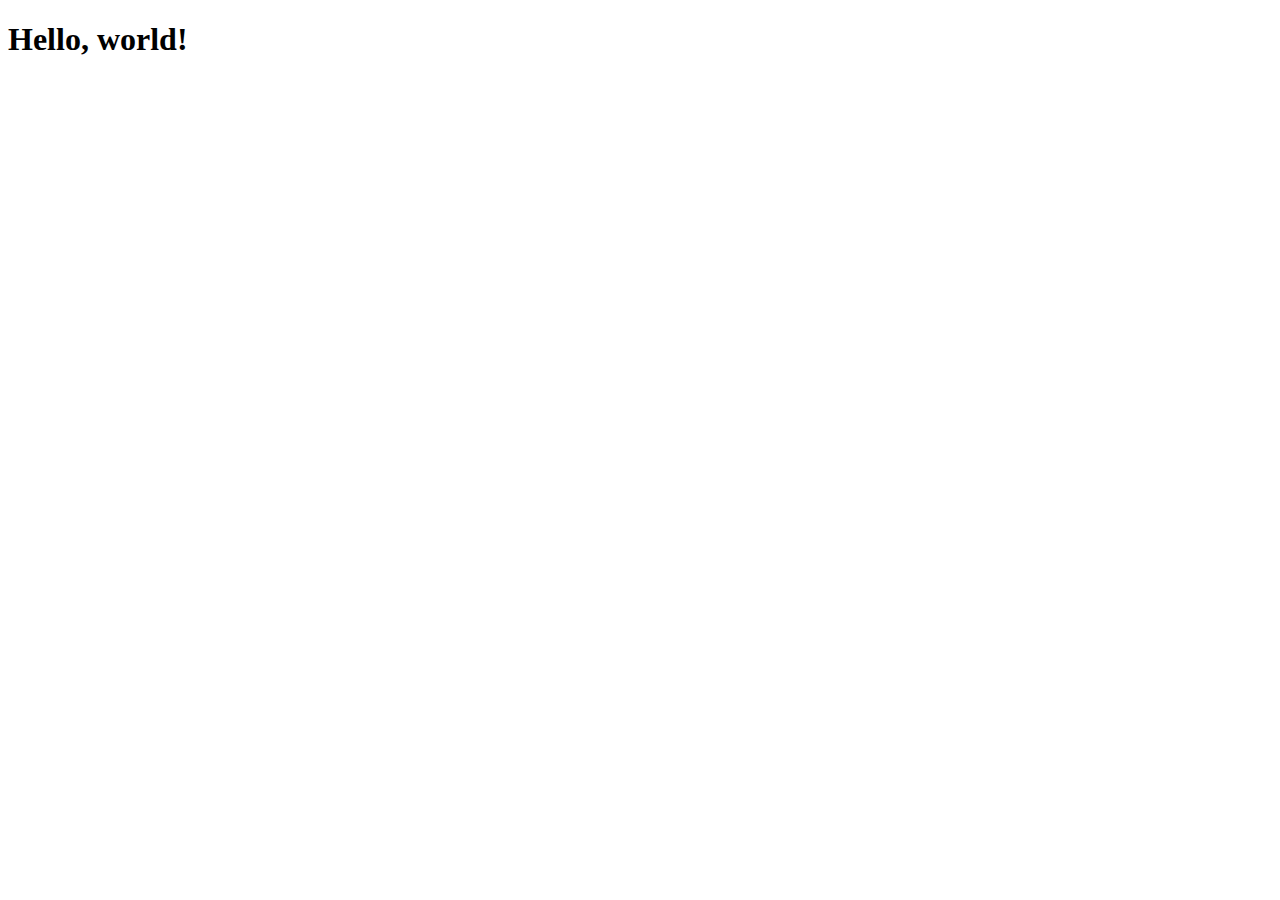
==== index.html @ 5ce67488 "init commit" ====
<!doctype html>
<html lang="lv">
<head>
    <meta charset="UTF-8">
    <meta name="viewport" content="width=device-width, user-scalable=no, initial-scale=1.0, maximum-scale=1.0, minimum-scale=1.0">
    <meta http-equiv="X-UA-Compatible" content="ie=edge">
    <title>Main</title>
</head>
<body>
    <div>
        <h1>Hello, world!</h1>
    </div>
</body>
</html>
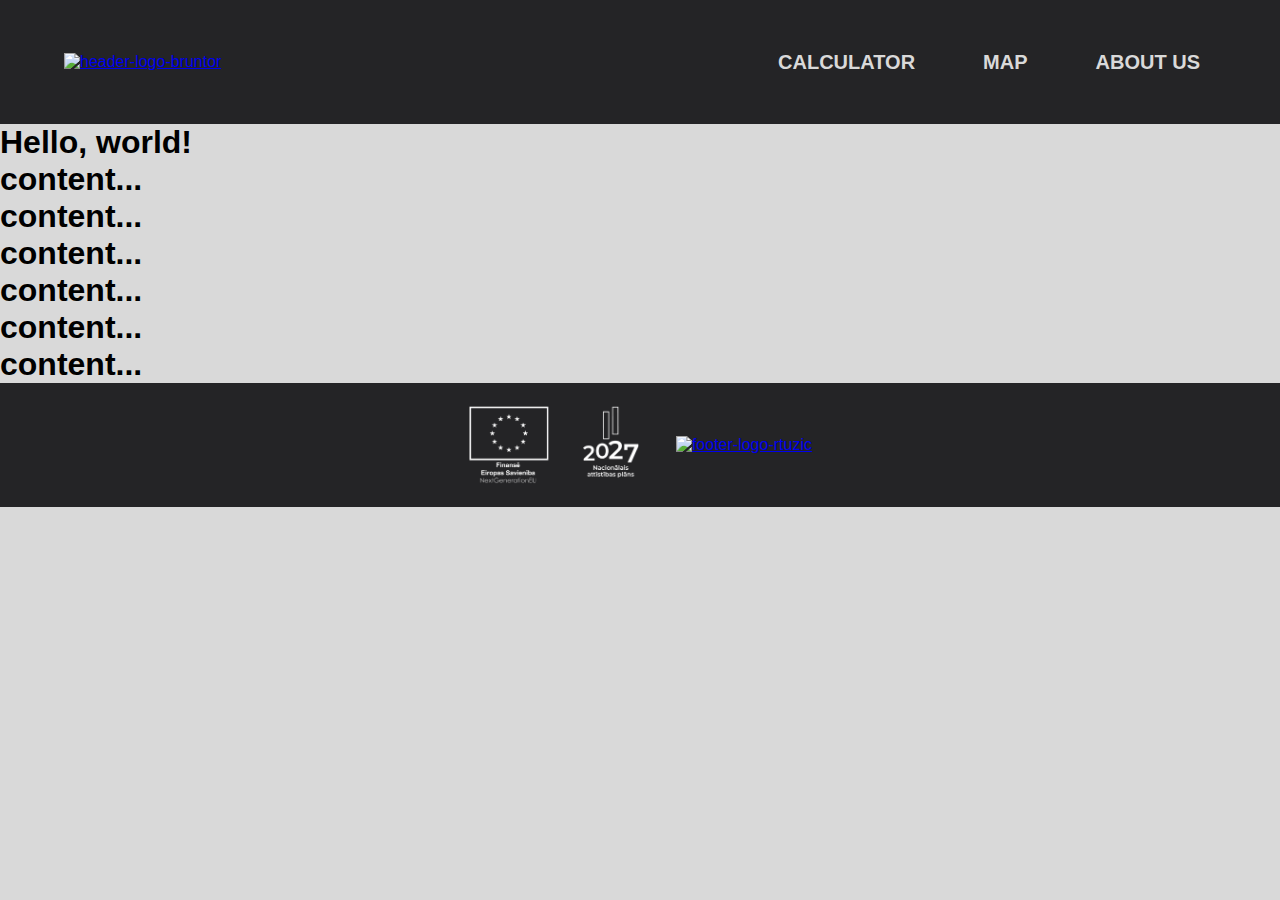
==== commit 88277485: "created index page and overall architecture" ====
--- a/index.html
+++ b/index.html
@@ -1,14 +1,52 @@
 <!doctype html>
 <html lang="lv">
-<head>
-    <meta charset="UTF-8">
-    <meta name="viewport" content="width=device-width, user-scalable=no, initial-scale=1.0, maximum-scale=1.0, minimum-scale=1.0">
-    <meta http-equiv="X-UA-Compatible" content="ie=edge">
-    <title>Main</title>
-</head>
-<body>
-    <div>
-        <h1>Hello, world!</h1>
-    </div>
-</body>
+    <head>
+        <meta charset="UTF-8">
+        <meta name="viewport" content="width=device-width, user-scalable=no, initial-scale=1.0, maximum-scale=1.0, minimum-scale=1.0">
+        <meta http-equiv="X-UA-Compatible" content="ie=edge">
+        <link rel="icon" href="images/bruntor-icon.ico" type="image/x-icon">
+        <link rel="stylesheet" href="https://cdnjs.cloudflare.com/ajax/libs/normalize/8.0.1/normalize.min.css" integrity="sha512-NhSC1YmyruXifcj/KFRWoC561YpHpc5Jtzgvbuzx5VozKpWvQ+4nXhPdFgmx8xqexRcpAglTj9sIBWINXa8x5w==" crossorigin="anonymous" referrerpolicy="no-referrer">
+        <link rel="stylesheet" href="css/leaflet.css" type="text/css">
+        <link rel="stylesheet" href="css/leaflet.fullscreen.css" type="text/css">
+        <link rel="stylesheet" href="css/stylesheet.css" type="text/css">
+        <title>Index | Bruntor Team of RTU HPC Programme</title>
+    </head>
+    <body onload="onLoadIndex()">
+        <header>
+            <a href="index.html">
+                <img src="https://bruntor.com/wp-content/uploads/2022/02/Bruntor.png" alt="header-logo-bruntor" id="header-logo-bruntor">
+            </a>
+            <div id="menu">
+                <div class="menu-item">
+                    <a href="calculator.html" class="menu-item-link">CALCULATOR</a>
+                </div>
+                <div class="menu-item">
+                    <a href="map.html" class="menu-item-link">MAP</a>
+                </div>
+                <div class="menu-item">
+                    <a href="about-us.html" class="menu-item-link">ABOUT&nbsp;US</a>
+                </div>
+            </div>
+        </header>
+        <div>
+            <h1>Hello, world!</h1>
+            <h1>content...</h1>
+            <h1>content...</h1>
+            <h1>content...</h1>
+            <h1>content...</h1>
+            <h1>content...</h1>
+            <h1>content...</h1>
+        </div>
+        <footer>
+            <a href="https://www.mk.gov.lv/lv/latvijas-nacionalais-attistibas-plans">
+                <img src="images/FINANSE_ES_NEXT_NAP.png" alt="footer-logo-eu-nap" id="footer-logo-eu-nap">
+            </a>
+            <a href="https://rtuzic.lv">
+                <img src="https://rtuzic.lv/images/RTU_ZIC_LV_logo.png" alt="footer-logo-rtuzic" id="footer-logo-rtuzic">
+            </a>
+        </footer>
+        <script src="js/leaflet.js"></script>
+        <script src="js/leaflet.fullscreen.min.js"></script>
+        <script src="js/script.js"></script>
+    </body>
 </html>--- a/css/leaflet.css
+++ b/css/leaflet.css
@@ -0,0 +1,657 @@
+/* required styles */
+
+.leaflet-pane,
+.leaflet-tile,
+.leaflet-marker-icon,
+.leaflet-marker-shadow,
+.leaflet-tile-container,
+.leaflet-pane > svg,
+.leaflet-pane > canvas,
+.leaflet-zoom-box,
+.leaflet-image-layer,
+.leaflet-layer {
+	position: absolute;
+	left: 0;
+	top: 0;
+	}
+.leaflet-container {
+	overflow: hidden;
+	}
+.leaflet-tile,
+.leaflet-marker-icon,
+.leaflet-marker-shadow {
+	-webkit-user-select: none;
+	   -moz-user-select: none;
+	        user-select: none;
+	  -webkit-user-drag: none;
+	}
+/* Prevents IE11 from highlighting tiles in blue */
+.leaflet-tile::selection {
+	background: transparent;
+}
+/* Safari renders non-retina tile on retina better with this, but Chrome is worse */
+.leaflet-safari .leaflet-tile {
+	image-rendering: -webkit-optimize-contrast;
+	}
+/* hack that prevents hw layers "stretching" when loading new tiles */
+.leaflet-safari .leaflet-tile-container {
+	width: 1600px;
+	height: 1600px;
+	-webkit-transform-origin: 0 0;
+	}
+.leaflet-marker-icon,
+.leaflet-marker-shadow {
+	display: block;
+	}
+/* .leaflet-container svg: reset svg max-width decleration shipped in Joomla! (joomla.org) 3.x */
+/* .leaflet-container img: map is broken in FF if you have max-width: 100% on tiles */
+.leaflet-container .leaflet-overlay-pane svg {
+	max-width: none !important;
+	max-height: none !important;
+	}
+.leaflet-container .leaflet-marker-pane img,
+.leaflet-container .leaflet-shadow-pane img,
+.leaflet-container .leaflet-tile-pane img,
+.leaflet-container img.leaflet-image-layer,
+.leaflet-container .leaflet-tile {
+	max-width: none !important;
+	max-height: none !important;
+	width: auto;
+	padding: 0;
+	}
+
+.leaflet-container.leaflet-touch-zoom {
+	-ms-touch-action: pan-x pan-y;
+	touch-action: pan-x pan-y;
+	}
+.leaflet-container.leaflet-touch-drag {
+	-ms-touch-action: pinch-zoom;
+	/* Fallback for FF which doesn't support pinch-zoom */
+	touch-action: none;
+	touch-action: pinch-zoom;
+}
+.leaflet-container.leaflet-touch-drag.leaflet-touch-zoom {
+	-ms-touch-action: none;
+	touch-action: none;
+}
+.leaflet-container {
+	-webkit-tap-highlight-color: transparent;
+}
+.leaflet-container a {
+	-webkit-tap-highlight-color: rgba(51, 181, 229, 0.4);
+}
+.leaflet-tile {
+	filter: inherit;
+	visibility: hidden;
+	}
+.leaflet-tile-loaded {
+	visibility: inherit;
+	}
+.leaflet-zoom-box {
+	width: 0;
+	height: 0;
+	-moz-box-sizing: border-box;
+	     box-sizing: border-box;
+	z-index: 800;
+	}
+/* workaround for https://bugzilla.mozilla.org/show_bug.cgi?id=888319 */
+.leaflet-overlay-pane svg {
+	-moz-user-select: none;
+	}
+
+.leaflet-pane         { z-index: 400; }
+
+.leaflet-tile-pane    { z-index: 200; }
+.leaflet-overlay-pane { z-index: 400; }
+.leaflet-shadow-pane  { z-index: 500; }
+.leaflet-marker-pane  { z-index: 600; }
+.leaflet-tooltip-pane   { z-index: 650; }
+.leaflet-popup-pane   { z-index: 700; }
+
+.leaflet-map-pane canvas { z-index: 100; }
+.leaflet-map-pane svg    { z-index: 200; }
+
+.leaflet-vml-shape {
+	width: 1px;
+	height: 1px;
+	}
+.lvml {
+	behavior: url(#default#VML);
+	display: inline-block;
+	position: absolute;
+	}
+
+
+/* control positioning */
+
+.leaflet-control {
+	position: relative;
+	z-index: 800;
+	pointer-events: visiblePainted; /* IE 9-10 doesn't have auto */
+	pointer-events: auto;
+	}
+.leaflet-top,
+.leaflet-bottom {
+	position: absolute;
+	z-index: 1000;
+	pointer-events: none;
+	}
+.leaflet-top {
+	top: 0;
+	}
+.leaflet-right {
+	right: 0;
+	}
+.leaflet-bottom {
+	bottom: 0;
+	}
+.leaflet-left {
+	left: 0;
+	}
+.leaflet-control {
+	float: left;
+	clear: both;
+	}
+.leaflet-right .leaflet-control {
+	float: right;
+	}
+.leaflet-top .leaflet-control {
+	margin-top: 10px;
+	}
+.leaflet-bottom .leaflet-control {
+	margin-bottom: 10px;
+	}
+.leaflet-left .leaflet-control {
+	margin-left: 10px;
+	}
+.leaflet-right .leaflet-control {
+	margin-right: 10px;
+	}
+
+
+/* zoom and fade animations */
+
+.leaflet-fade-anim .leaflet-popup {
+	opacity: 0;
+	-webkit-transition: opacity 0.2s linear;
+	   -moz-transition: opacity 0.2s linear;
+	        transition: opacity 0.2s linear;
+	}
+.leaflet-fade-anim .leaflet-map-pane .leaflet-popup {
+	opacity: 1;
+	}
+.leaflet-zoom-animated {
+	-webkit-transform-origin: 0 0;
+	    -ms-transform-origin: 0 0;
+	        transform-origin: 0 0;
+	}
+svg.leaflet-zoom-animated {
+	will-change: transform;
+}
+
+.leaflet-zoom-anim .leaflet-zoom-animated {
+	-webkit-transition: -webkit-transform 0.25s cubic-bezier(0,0,0.25,1);
+	   -moz-transition:    -moz-transform 0.25s cubic-bezier(0,0,0.25,1);
+	        transition:         transform 0.25s cubic-bezier(0,0,0.25,1);
+	}
+.leaflet-zoom-anim .leaflet-tile,
+.leaflet-pan-anim .leaflet-tile {
+	-webkit-transition: none;
+	   -moz-transition: none;
+	        transition: none;
+	}
+
+.leaflet-zoom-anim .leaflet-zoom-hide {
+	visibility: hidden;
+	}
+
+
+/* cursors */
+
+.leaflet-interactive {
+	cursor: pointer;
+	}
+.leaflet-grab {
+	cursor: -webkit-grab;
+	cursor:    -moz-grab;
+	cursor:         grab;
+	}
+.leaflet-crosshair,
+.leaflet-crosshair .leaflet-interactive {
+	cursor: crosshair;
+	}
+.leaflet-popup-pane,
+.leaflet-control {
+	cursor: auto;
+	}
+.leaflet-dragging .leaflet-grab,
+.leaflet-dragging .leaflet-grab .leaflet-interactive,
+.leaflet-dragging .leaflet-marker-draggable {
+	cursor: move;
+	cursor: -webkit-grabbing;
+	cursor:    -moz-grabbing;
+	cursor:         grabbing;
+	}
+
+/* marker & overlays interactivity */
+.leaflet-marker-icon,
+.leaflet-marker-shadow,
+.leaflet-image-layer,
+.leaflet-pane > svg path,
+.leaflet-tile-container {
+	pointer-events: none;
+	}
+
+.leaflet-marker-icon.leaflet-interactive,
+.leaflet-image-layer.leaflet-interactive,
+.leaflet-pane > svg path.leaflet-interactive,
+svg.leaflet-image-layer.leaflet-interactive path {
+	pointer-events: visiblePainted; /* IE 9-10 doesn't have auto */
+	pointer-events: auto;
+	}
+
+/* visual tweaks */
+
+.leaflet-container {
+	background: #ddd;
+	outline-offset: 1px;
+	}
+.leaflet-container a {
+	color: #0078A8;
+	}
+.leaflet-zoom-box {
+	border: 2px dotted #38f;
+	background: rgba(255,255,255,0.5);
+	}
+
+
+/* general typography */
+.leaflet-container {
+	font-family: "Helvetica Neue", Arial, Helvetica, sans-serif;
+	font-size: 12px;
+	font-size: 0.75rem;
+	line-height: 1.5;
+	}
+
+
+/* general toolbar styles */
+
+.leaflet-bar {
+	box-shadow: 0 1px 5px rgba(0,0,0,0.65);
+	border-radius: 4px;
+	}
+.leaflet-bar a {
+	background-color: #fff;
+	border-bottom: 1px solid #ccc;
+	width: 26px;
+	height: 26px;
+	line-height: 26px;
+	display: block;
+	text-align: center;
+	text-decoration: none;
+	color: black;
+	}
+.leaflet-bar a,
+.leaflet-control-layers-toggle {
+	background-position: 50% 50%;
+	background-repeat: no-repeat;
+	display: block;
+	}
+.leaflet-bar a:hover,
+.leaflet-bar a:focus {
+	background-color: #f4f4f4;
+	}
+.leaflet-bar a:first-child {
+	border-top-left-radius: 4px;
+	border-top-right-radius: 4px;
+	}
+.leaflet-bar a:last-child {
+	border-bottom-left-radius: 4px;
+	border-bottom-right-radius: 4px;
+	border-bottom: none;
+	}
+.leaflet-bar a.leaflet-disabled {
+	cursor: default;
+	background-color: #f4f4f4;
+	color: #bbb;
+	}
+
+.leaflet-touch .leaflet-bar a {
+	width: 30px;
+	height: 30px;
+	line-height: 30px;
+	}
+.leaflet-touch .leaflet-bar a:first-child {
+	border-top-left-radius: 2px;
+	border-top-right-radius: 2px;
+	}
+.leaflet-touch .leaflet-bar a:last-child {
+	border-bottom-left-radius: 2px;
+	border-bottom-right-radius: 2px;
+	}
+
+/* zoom control */
+
+.leaflet-control-zoom-in,
+.leaflet-control-zoom-out {
+	font: bold 18px 'Lucida Console', Monaco, monospace;
+	text-indent: 1px;
+	}
+
+.leaflet-touch .leaflet-control-zoom-in, .leaflet-touch .leaflet-control-zoom-out  {
+	font-size: 22px;
+	}
+
+
+/* layers control */
+
+.leaflet-control-layers {
+	box-shadow: 0 1px 5px rgba(0,0,0,0.4);
+	background: #fff;
+	border-radius: 5px;
+	}
+.leaflet-control-layers-toggle {
+	background-image: url(images/layers.png);
+	width: 36px;
+	height: 36px;
+	}
+.leaflet-retina .leaflet-control-layers-toggle {
+	background-image: url(images/layers-2x.png);
+	background-size: 26px 26px;
+	}
+.leaflet-touch .leaflet-control-layers-toggle {
+	width: 44px;
+	height: 44px;
+	}
+.leaflet-control-layers .leaflet-control-layers-list,
+.leaflet-control-layers-expanded .leaflet-control-layers-toggle {
+	display: none;
+	}
+.leaflet-control-layers-expanded .leaflet-control-layers-list {
+	display: block;
+	position: relative;
+	}
+.leaflet-control-layers-expanded {
+	padding: 6px 10px 6px 6px;
+	color: #333;
+	background: #fff;
+	}
+.leaflet-control-layers-scrollbar {
+	overflow-y: scroll;
+	overflow-x: hidden;
+	padding-right: 5px;
+	}
+.leaflet-control-layers-selector {
+	margin-top: 2px;
+	position: relative;
+	top: 1px;
+	}
+.leaflet-control-layers label {
+	display: block;
+	font-size: 13px;
+	font-size: 1.08333em;
+	}
+.leaflet-control-layers-separator {
+	height: 0;
+	border-top: 1px solid #ddd;
+	margin: 5px -10px 5px -6px;
+	}
+
+/* Default icon URLs */
+.leaflet-default-icon-path { /* used only in path-guessing heuristic, see L.Icon.Default */
+	background-image: url(images/marker-icon.png);
+	}
+
+
+/* attribution and scale controls */
+
+.leaflet-container .leaflet-control-attribution {
+	background: #fff;
+	background: rgba(255, 255, 255, 0.8);
+	margin: 0;
+	}
+.leaflet-control-attribution,
+.leaflet-control-scale-line {
+	padding: 0 5px;
+	color: #333;
+	line-height: 1.4;
+	}
+.leaflet-control-attribution a {
+	text-decoration: none;
+	}
+.leaflet-control-attribution a:hover,
+.leaflet-control-attribution a:focus {
+	text-decoration: underline;
+	}
+.leaflet-control-attribution svg {
+	display: inline !important;
+	}
+.leaflet-left .leaflet-control-scale {
+	margin-left: 5px;
+	}
+.leaflet-bottom .leaflet-control-scale {
+	margin-bottom: 5px;
+	}
+.leaflet-control-scale-line {
+	border: 2px solid #777;
+	border-top: none;
+	line-height: 1.1;
+	padding: 2px 5px 1px;
+	white-space: nowrap;
+	overflow: hidden;
+	-moz-box-sizing: border-box;
+	     box-sizing: border-box;
+
+	background: #fff;
+	background: rgba(255, 255, 255, 0.5);
+	}
+.leaflet-control-scale-line:not(:first-child) {
+	border-top: 2px solid #777;
+	border-bottom: none;
+	margin-top: -2px;
+	}
+.leaflet-control-scale-line:not(:first-child):not(:last-child) {
+	border-bottom: 2px solid #777;
+	}
+
+.leaflet-touch .leaflet-control-attribution,
+.leaflet-touch .leaflet-control-layers,
+.leaflet-touch .leaflet-bar {
+	box-shadow: none;
+	}
+.leaflet-touch .leaflet-control-layers,
+.leaflet-touch .leaflet-bar {
+	border: 2px solid rgba(0,0,0,0.2);
+	background-clip: padding-box;
+	}
+
+
+/* popup */
+
+.leaflet-popup {
+	position: absolute;
+	text-align: center;
+	margin-bottom: 20px;
+	}
+.leaflet-popup-content-wrapper {
+	padding: 1px;
+	text-align: left;
+	border-radius: 12px;
+	}
+.leaflet-popup-content {
+	margin: 13px 24px 13px 20px;
+	line-height: 1.3;
+	font-size: 13px;
+	font-size: 1.08333em;
+	min-height: 1px;
+	}
+.leaflet-popup-content p {
+	margin: 17px 0;
+	margin: 1.3em 0;
+	}
+.leaflet-popup-tip-container {
+	width: 40px;
+	height: 20px;
+	position: absolute;
+	left: 50%;
+	margin-top: -1px;
+	margin-left: -20px;
+	overflow: hidden;
+	pointer-events: none;
+	}
+.leaflet-popup-tip {
+	width: 17px;
+	height: 17px;
+	padding: 1px;
+
+	margin: -10px auto 0;
+	pointer-events: auto;
+
+	-webkit-transform: rotate(45deg);
+	   -moz-transform: rotate(45deg);
+	    -ms-transform: rotate(45deg);
+	        transform: rotate(45deg);
+	}
+.leaflet-popup-content-wrapper,
+.leaflet-popup-tip {
+	background: white;
+	color: #333;
+	box-shadow: 0 3px 14px rgba(0,0,0,0.4);
+	}
+.leaflet-container a.leaflet-popup-close-button {
+	position: absolute;
+	top: 0;
+	right: 0;
+	border: none;
+	text-align: center;
+	width: 24px;
+	height: 24px;
+	font: 16px/24px Tahoma, Verdana, sans-serif;
+	color: #757575;
+	text-decoration: none;
+	background: transparent;
+	}
+.leaflet-container a.leaflet-popup-close-button:hover,
+.leaflet-container a.leaflet-popup-close-button:focus {
+	color: #585858;
+	}
+.leaflet-popup-scrolled {
+	overflow: auto;
+	border-bottom: 1px solid #ddd;
+	border-top: 1px solid #ddd;
+	}
+
+.leaflet-oldie .leaflet-popup-content-wrapper {
+	-ms-zoom: 1;
+	}
+.leaflet-oldie .leaflet-popup-tip {
+	width: 24px;
+	margin: 0 auto;
+
+	-ms-filter: "progid:DXImageTransform.Microsoft.Matrix(M11=0.70710678, M12=0.70710678, M21=-0.70710678, M22=0.70710678)";
+	filter: progid:DXImageTransform.Microsoft.Matrix(M11=0.70710678, M12=0.70710678, M21=-0.70710678, M22=0.70710678);
+	}
+
+.leaflet-oldie .leaflet-control-zoom,
+.leaflet-oldie .leaflet-control-layers,
+.leaflet-oldie .leaflet-popup-content-wrapper,
+.leaflet-oldie .leaflet-popup-tip {
+	border: 1px solid #999;
+	}
+
+
+/* div icon */
+
+.leaflet-div-icon {
+	background: #fff;
+	border: 1px solid #666;
+	}
+
+
+/* Tooltip */
+/* Base styles for the element that has a tooltip */
+.leaflet-tooltip {
+	position: absolute;
+	padding: 6px;
+	background-color: #fff;
+	border: 1px solid #fff;
+	border-radius: 3px;
+	color: #222;
+	white-space: nowrap;
+	-webkit-user-select: none;
+	-moz-user-select: none;
+	-ms-user-select: none;
+	user-select: none;
+	pointer-events: none;
+	box-shadow: 0 1px 3px rgba(0,0,0,0.4);
+	}
+.leaflet-tooltip.leaflet-interactive {
+	cursor: pointer;
+	pointer-events: auto;
+	}
+.leaflet-tooltip-top:before,
+.leaflet-tooltip-bottom:before,
+.leaflet-tooltip-left:before,
+.leaflet-tooltip-right:before {
+	position: absolute;
+	pointer-events: none;
+	border: 6px solid transparent;
+	background: transparent;
+	content: "";
+	}
+
+/* Directions */
+
+.leaflet-tooltip-bottom {
+	margin-top: 6px;
+}
+.leaflet-tooltip-top {
+	margin-top: -6px;
+}
+.leaflet-tooltip-bottom:before,
+.leaflet-tooltip-top:before {
+	left: 50%;
+	margin-left: -6px;
+	}
+.leaflet-tooltip-top:before {
+	bottom: 0;
+	margin-bottom: -12px;
+	border-top-color: #fff;
+	}
+.leaflet-tooltip-bottom:before {
+	top: 0;
+	margin-top: -12px;
+	margin-left: -6px;
+	border-bottom-color: #fff;
+	}
+.leaflet-tooltip-left {
+	margin-left: -6px;
+}
+.leaflet-tooltip-right {
+	margin-left: 6px;
+}
+.leaflet-tooltip-left:before,
+.leaflet-tooltip-right:before {
+	top: 50%;
+	margin-top: -6px;
+	}
+.leaflet-tooltip-left:before {
+	right: 0;
+	margin-right: -12px;
+	border-left-color: #fff;
+	}
+.leaflet-tooltip-right:before {
+	left: 0;
+	margin-left: -12px;
+	border-right-color: #fff;
+	}
+
+/* Printing */
+	
+@media print {
+	/* Prevent printers from removing background-images of controls. */
+	.leaflet-control {
+		-webkit-print-color-adjust: exact;
+		color-adjust: exact;
+		}
+	}
--- a/css/leaflet.fullscreen.css
+++ b/css/leaflet.fullscreen.css
@@ -0,0 +1,40 @@
+.leaflet-control-fullscreen a {
+    background: #fff url(images/fullscreen.png) no-repeat 0 0;
+    background-size: 26px 52px;
+}
+.leaflet-touch .leaflet-control-fullscreen a {
+    background-position: 2px 2px;
+}
+.leaflet-fullscreen-on .leaflet-control-fullscreen a {
+    background-position: 0 -26px;
+}
+.leaflet-touch.leaflet-fullscreen-on .leaflet-control-fullscreen a {
+    background-position: 2px -24px;
+}
+
+/* Do not combine these two rules; IE will break. */
+.leaflet-container:-webkit-full-screen {
+    width: 100%!important;
+    height: 100%!important;
+}
+.leaflet-container.leaflet-fullscreen-on {
+    width: 100%!important;
+    height: 100%!important;
+}
+
+.leaflet-pseudo-fullscreen {
+    position: fixed!important;
+    width: 100%!important;
+    height: 100%!important;
+    top: 0!important;
+    left: 0!important;
+    z-index: 99999;
+}
+
+@media
+(-webkit-min-device-pixel-ratio:2),
+(min-resolution:192dpi) {
+    .leaflet-control-fullscreen a {
+        background-image: url(images/fullscreen@2x.png);
+    }
+}
--- a/css/stylesheet.css
+++ b/css/stylesheet.css
@@ -0,0 +1,57 @@
+:root {
+    --dark-color: #242426;
+    --light-color: #D9D9D9;
+    --accent-color: #E11313;
+
+}
+* {
+    font-family: "Lato", sans-serif;
+    padding: 0;
+    margin: 0;
+}
+html {
+    background-color: var(--light-color);
+}
+header, footer {
+    display: flex;
+    align-items: center;
+    justify-content: space-between;
+    background-color: var(--dark-color);
+    color: var(--light-color);
+    padding: 22px 64px;
+}
+header > a, footer > a {
+    display: inherit;
+    align-items: center;
+    justify-content: center;
+    height: 80px;
+}
+header > a > img, footer > a > img {
+    max-height: 100%;
+    width: auto;
+}
+#menu {
+    display: inherit;
+    gap: 36px;
+}
+.menu-item {
+    display: inherit;
+    align-items: center;
+    justify-content: center;
+}
+.menu-item-link {
+    color: var(--light-color);
+    font-size: 20px;
+    font-weight: bold;
+    text-decoration: none;
+    padding: 16px;
+}
+.menu-item-link:hover {
+    background-color: var(--light-color);
+    color: var(--dark-color);
+}
+
+footer {
+    justify-content: center;
+    gap: 36px;
+}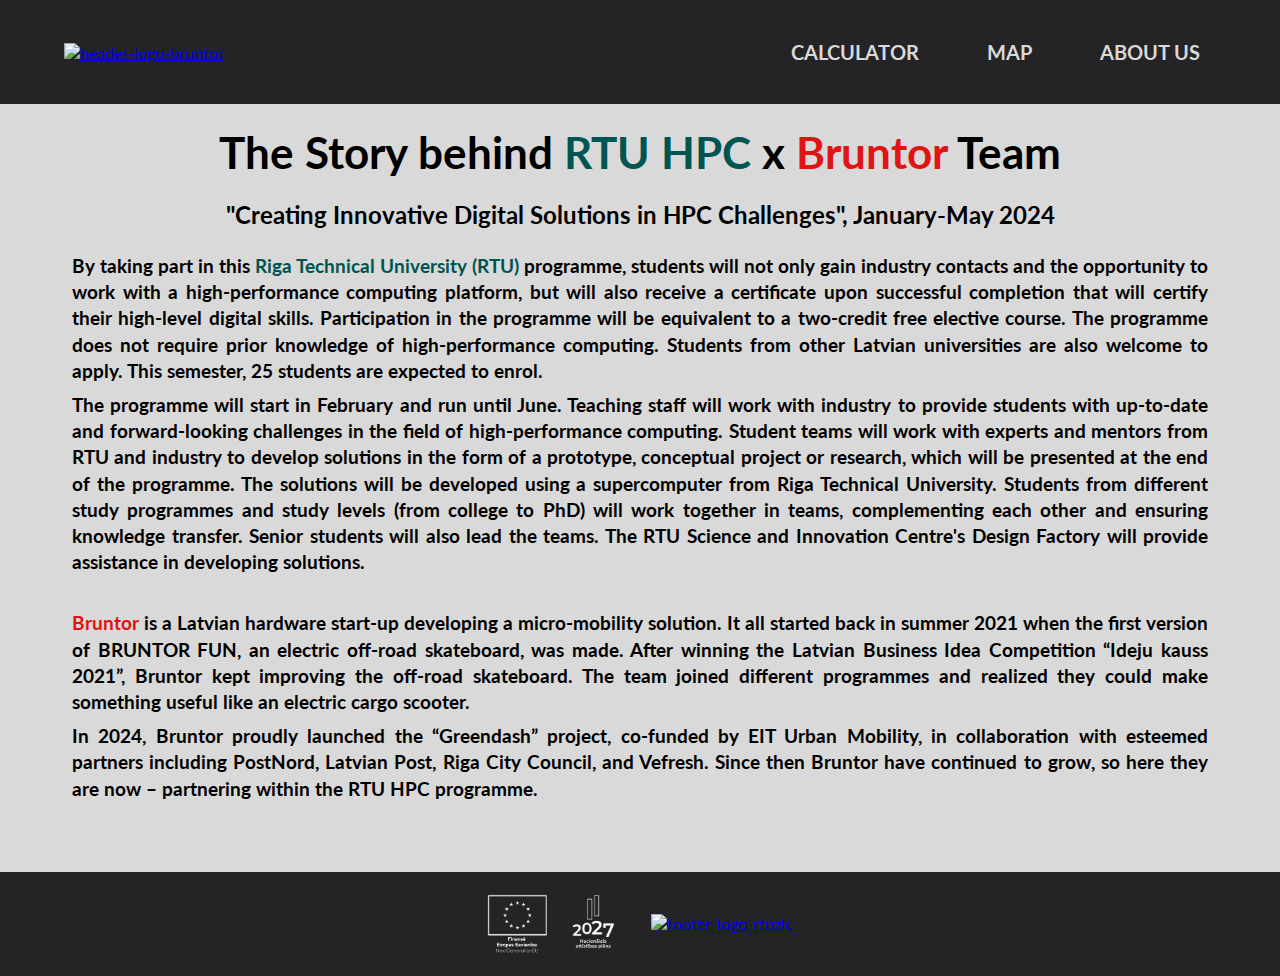
==== commit 967cdfc4: "Updated Index and About Us pages" ====
--- a/index.html
+++ b/index.html
@@ -1,15 +1,15 @@
 <!doctype html>
-<html lang="lv">
+<html lang="en">
     <head>
         <meta charset="UTF-8">
         <meta name="viewport" content="width=device-width, user-scalable=no, initial-scale=1.0, maximum-scale=1.0, minimum-scale=1.0">
         <meta http-equiv="X-UA-Compatible" content="ie=edge">
         <link rel="icon" href="images/bruntor-icon.ico" type="image/x-icon">
-        <link rel="stylesheet" href="https://cdnjs.cloudflare.com/ajax/libs/normalize/8.0.1/normalize.min.css" integrity="sha512-NhSC1YmyruXifcj/KFRWoC561YpHpc5Jtzgvbuzx5VozKpWvQ+4nXhPdFgmx8xqexRcpAglTj9sIBWINXa8x5w==" crossorigin="anonymous" referrerpolicy="no-referrer">
         <link rel="stylesheet" href="css/leaflet.css" type="text/css">
         <link rel="stylesheet" href="css/leaflet.fullscreen.css" type="text/css">
+        <style>@import url("https://fonts.googleapis.com/css2?family=Lato:ital,wght@0,100;0,300;0,400;0,700;0,900;1,100;1,300;1,400;1,700;1,900&display=swap");</style>
         <link rel="stylesheet" href="css/stylesheet.css" type="text/css">
-        <title>Index | Bruntor Team of RTU HPC Programme</title>
+        <title>Index | Bruntor Team of the RTU HPC Programme</title>
     </head>
     <body onload="onLoadIndex()">
         <header>
@@ -28,18 +28,18 @@
                 </div>
             </div>
         </header>
-        <div>
-            <h1>Hello, world!</h1>
-            <h1>content...</h1>
-            <h1>content...</h1>
-            <h1>content...</h1>
-            <h1>content...</h1>
-            <h1>content...</h1>
-            <h1>content...</h1>
-        </div>
+        <main id="index">
+            <h1 class="title">The Story behind <span class="rtu-brand-name">RTU HPC</span> x <span class="bruntor-brand-name">Bruntor</span> Team</h1>
+            <h2 class="subtitle">"Creating Innovative Digital Solutions in HPC Challenges", January-May 2024</h2>
+            <h3>By taking part in this <span class="rtu-brand-name">Riga Technical University (RTU)</span> programme, students will not only gain industry contacts and the opportunity to work with a high-performance computing platform, but will also receive a certificate upon successful completion that will certify their high-level digital skills. Participation in the programme will be equivalent to a two-credit free elective course. The programme does not require prior knowledge of high-performance computing. Students from other Latvian universities are also welcome to apply. This semester, 25&nbsp;students are expected to enrol.</h3>
+            <h3>The programme will start in February and run until June. Teaching staff will work with industry to provide students with up-to-date and forward-looking challenges in the field of high-performance computing. Student teams will work with experts and mentors from RTU and industry to develop solutions in the form of a prototype, conceptual project or research, which will be presented at the end of the programme. The solutions will be developed using a supercomputer from Riga Technical University. Students from different study programmes and study levels (from college to PhD) will work together in teams, complementing each other and ensuring knowledge transfer. Senior students will also lead the teams. The RTU Science and Innovation Centre's Design Factory will provide assistance in developing solutions.</h3>
+            <br>
+            <h3><span class="bruntor-brand-name">Bruntor</span> is a Latvian hardware start-up developing a micro-mobility solution. It all started back in summer 2021 when the first version of BRUNTOR FUN, an electric off-road skateboard, was made. After winning the Latvian Business Idea Competition “Ideju kauss 2021”, Bruntor kept improving the off-road skateboard. The team joined different programmes and realized they could make something useful like an electric cargo scooter.</h3>
+            <h3>In 2024, Bruntor proudly launched the “Greendash” project, co-funded by EIT Urban Mobility, in collaboration with esteemed partners including PostNord, Latvian Post, Riga City Council, and Vefresh. Since then Bruntor have continued to grow, so here they are now – partnering within the RTU HPC programme.</h3>
+        </main>
         <footer>
-            <a href="https://www.mk.gov.lv/lv/latvijas-nacionalais-attistibas-plans">
-                <img src="images/FINANSE_ES_NEXT_NAP.png" alt="footer-logo-eu-nap" id="footer-logo-eu-nap">
+            <a href="https://www.cfla.gov.lv/lv/atveselosanas-fonds">
+                <img src="images/nap-logo.png" alt="footer-logo-eu-nap" id="footer-logo-eu-nap">
             </a>
             <a href="https://rtuzic.lv">
                 <img src="https://rtuzic.lv/images/RTU_ZIC_LV_logo.png" alt="footer-logo-rtuzic" id="footer-logo-rtuzic">
--- a/css/leaflet.fullscreen.css
+++ b/css/leaflet.fullscreen.css
@@ -1,5 +1,5 @@
 .leaflet-control-fullscreen a {
-    background: #fff url(images/fullscreen.png) no-repeat 0 0;
+    background: #fff url(../images/full-screen-icon.svg) no-repeat 0 0;
     background-size: 26px 52px;
 }
 .leaflet-touch .leaflet-control-fullscreen a {
@@ -30,11 +30,3 @@
     left: 0!important;
     z-index: 99999;
 }
-
-@media
-(-webkit-min-device-pixel-ratio:2),
-(min-resolution:192dpi) {
-    .leaflet-control-fullscreen a {
-        background-image: url(images/fullscreen@2x.png);
-    }
-}
--- a/css/stylesheet.css
+++ b/css/stylesheet.css
@@ -1,8 +1,21 @@
+/* BEGIN COMMON */
 :root {
     --dark-color: #242426;
     --light-color: #D9D9D9;
     --accent-color: #E11313;
-
+    --rtu-color: #015551;
+    --logo-height: 60px
+}
+::-webkit-scrollbar {
+    width: 10px;
+    height: 10px;
+}
+::-webkit-scrollbar-track {
+    background-color: var(--light-color);
+    border-radius: 10px;
+}
+::-webkit-scrollbar-thumb {
+    background-color: var(--accent-color);
 }
 * {
     font-family: "Lato", sans-serif;
@@ -11,6 +24,15 @@
 }
 html {
     background-color: var(--light-color);
+    overflow-x: hidden;
+}
+body > * {
+    padding: 22px 64px;
+}
+header {
+    position: sticky;
+    top: 0;
+    z-index: 1000;
 }
 header, footer {
     display: flex;
@@ -18,13 +40,13 @@
     justify-content: space-between;
     background-color: var(--dark-color);
     color: var(--light-color);
-    padding: 22px 64px;
+    padding-bottom: 22px;
 }
 header > a, footer > a {
     display: inherit;
     align-items: center;
     justify-content: center;
-    height: 80px;
+    height: var(--logo-height);
 }
 header > a > img, footer > a > img {
     max-height: 100%;
@@ -50,8 +72,157 @@
     background-color: var(--light-color);
     color: var(--dark-color);
 }
-
+.title {
+    text-align: center;
+    font-size: 44px;
+    margin-bottom: 22px;
+}
+.subtitle {
+    text-align: center;
+    margin-bottom: 24px;
+}
+.bruntor-brand-name {
+    color: var(--accent-color);
+}
+.rtu-brand-name {
+    color: var(--rtu-color);
+}
 footer {
     justify-content: center;
     gap: 36px;
-}+}
+/* END COMMON */
+
+/* BEGIN INDEX */
+#index > h3 {
+    text-align: justify;
+    line-height: 1.4;
+    margin: 8px;
+}
+#index > h3:first-of-type {
+    /*margin-top: 48px;*/
+}
+#index > h3:last-of-type {
+    margin-bottom: 48px;
+}
+/* END INDEX */
+
+/* BEGIN CALCULATOR */
+#calc-form {
+    display: flex;
+    flex-direction: column;
+    gap: 64px;
+    padding: 32px;
+}
+.calc-form-row {
+    display: inherit;
+    align-items: flex-end;
+    justify-content: space-between;
+    flex: 1;
+    gap: 32px;
+}
+.calc-form-row-elem {
+    display: inherit;
+    flex-direction: column;
+    flex-basis: 33%;
+    gap: 12px;
+}
+#calc-form label {
+    font-size: 18px;
+    font-weight: bold;
+}
+#calc-form input {
+    font-size: 20px;
+    font-weight: bold;
+    background-color: white;
+    border: 2px var(--dark-color) solid;
+    padding: 16px 12px;
+}
+#calc-form input:focus {
+    outline: 3px var(--accent-color) solid;
+}
+#calc-form input[readonly] {
+    background-color: transparent;
+}
+#calc-button {
+    height: unset!important;
+    flex-grow: 0;
+    font-size: 26px!important;
+    text-transform: uppercase;
+    color: white!important;
+    background-color: var(--accent-color)!important;
+    border: 4px var(--accent-color) solid!important;
+    align-self: stretch;
+    padding: 0 34px!important;
+    cursor: pointer;
+}
+#calc-button:focus {
+    outline: 3px var(--dark-color) solid!important;
+}
+#calc-button:hover {
+    color: var(--accent-color)!important;
+    background-color: white!important;
+}
+/* END CALCULATOR */
+
+/* BEGIN MAP */
+#map {
+    min-height: calc(100vh - 2 * (var(--logo-height) + 22px + 22px));
+    padding: 0;
+}
+/* END MAP */
+
+/* BEGIN ABOUT US */
+#about-us {
+    padding-bottom: 0;
+}
+.flex-container {
+    display: flex;
+    flex-direction: row;
+    align-items: flex-start;
+    justify-content: space-between;
+    gap: 32px;
+}
+.flex-element {
+    display: flex;
+    flex-direction: column;
+    align-items: center;
+    justify-content: center;
+    gap: 6px;
+}
+.flex-image {
+    max-width: 100%;
+}
+.flex-name, .flex-position {
+    text-align: center;
+}
+#graphics-vehicle-container {
+    position: relative;
+    width: 100vw;
+    height: 120px;
+    margin: 22px 0 -4px -64px;
+}
+#graphics-vehicle {
+    position: absolute;
+    right: -100%;
+    height: 100%;
+    animation: slideLeft 10s linear infinite;
+}
+@keyframes slideLeft {
+    from {
+        right: -100%;
+    }
+    to {
+        right: 100%;
+    }
+}
+@media (max-width: 1023px) {
+    .flex-container {
+        flex-direction: column;
+        align-items: center;
+    }
+    .flex-image {
+        max-height: 300px;
+    }
+}
+/* END ABOUT US */
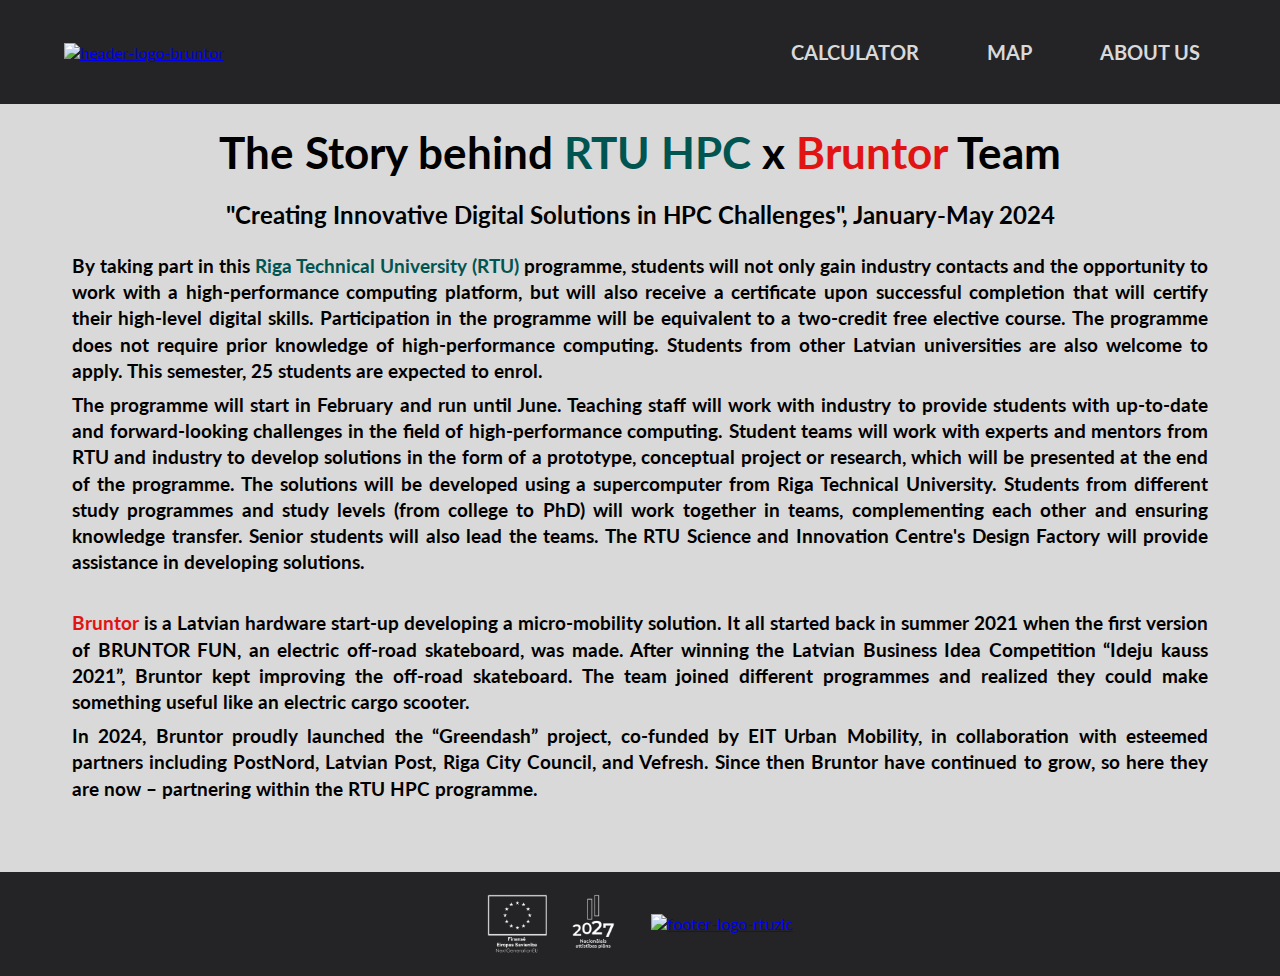
==== commit a747ae2b: "Added responsiveness to the header" ====
--- a/index.html
+++ b/index.html
@@ -29,7 +29,7 @@
             </div>
         </header>
         <main id="index">
-            <h1 class="title">The Story behind <span class="rtu-brand-name">RTU HPC</span> x <span class="bruntor-brand-name">Bruntor</span> Team</h1>
+            <h1 class="title">The Story behind <span class="rtu-brand-name">RTU&nbsp;HPC</span> x <span class="bruntor-brand-name">Bruntor</span> Team</h1>
             <h2 class="subtitle">"Creating Innovative Digital Solutions in HPC Challenges", January-May 2024</h2>
             <h3>By taking part in this <span class="rtu-brand-name">Riga Technical University (RTU)</span> programme, students will not only gain industry contacts and the opportunity to work with a high-performance computing platform, but will also receive a certificate upon successful completion that will certify their high-level digital skills. Participation in the programme will be equivalent to a two-credit free elective course. The programme does not require prior knowledge of high-performance computing. Students from other Latvian universities are also welcome to apply. This semester, 25&nbsp;students are expected to enrol.</h3>
             <h3>The programme will start in February and run until June. Teaching staff will work with industry to provide students with up-to-date and forward-looking challenges in the field of high-performance computing. Student teams will work with experts and mentors from RTU and industry to develop solutions in the form of a prototype, conceptual project or research, which will be presented at the end of the programme. The solutions will be developed using a supercomputer from Riga Technical University. Students from different study programmes and study levels (from college to PhD) will work together in teams, complementing each other and ensuring knowledge transfer. Senior students will also lead the teams. The RTU Science and Innovation Centre's Design Factory will provide assistance in developing solutions.</h3>
--- a/css/stylesheet.css
+++ b/css/stylesheet.css
@@ -1,4 +1,4 @@
-/* BEGIN COMMON */
+/* COMMON BEGIN */
 :root {
     --dark-color: #242426;
     --light-color: #D9D9D9;
@@ -32,12 +32,14 @@
 header {
     position: sticky;
     top: 0;
-    z-index: 1000;
+    z-index: 10000;
 }
 header, footer {
     display: flex;
+    flex-direction: row;
     align-items: center;
     justify-content: space-between;
+    gap: 36px;
     background-color: var(--dark-color);
     color: var(--light-color);
     padding-bottom: 22px;
@@ -49,12 +51,17 @@
     height: var(--logo-height);
 }
 header > a > img, footer > a > img {
-    max-height: 100%;
-    width: auto;
+    width: 100%;
+    max-height: var(--logo-height);
+    height: auto;
+}
+header > a > img {
+    min-width: 200px;
 }
 #menu {
     display: inherit;
-    gap: 36px;
+    flex-direction: row;
+    gap: inherit;
 }
 .menu-item {
     display: inherit;
@@ -91,9 +98,9 @@
     justify-content: center;
     gap: 36px;
 }
-/* END COMMON */
-
-/* BEGIN INDEX */
+/* COMMON END */
+
+/* INDEX BEGIN */
 #index > h3 {
     text-align: justify;
     line-height: 1.4;
@@ -105,9 +112,9 @@
 #index > h3:last-of-type {
     margin-bottom: 48px;
 }
-/* END INDEX */
-
-/* BEGIN CALCULATOR */
+/* INDEX END */
+
+/* CALCULATOR BEGIN */
 #calc-form {
     display: flex;
     flex-direction: column;
@@ -163,16 +170,16 @@
     color: var(--accent-color)!important;
     background-color: white!important;
 }
-/* END CALCULATOR */
-
-/* BEGIN MAP */
+/* CALCULATOR END */
+
+/* MAP BEGIN */
 #map {
     min-height: calc(100vh - 2 * (var(--logo-height) + 22px + 22px));
     padding: 0;
 }
-/* END MAP */
-
-/* BEGIN ABOUT US */
+/* MAP END */
+
+/* ABOUT US BEGIN */
 #about-us {
     padding-bottom: 0;
 }
@@ -216,7 +223,7 @@
         right: 100%;
     }
 }
-@media (max-width: 1023px) {
+@media (max-width: 1024px) {
     .flex-container {
         flex-direction: column;
         align-items: center;
@@ -225,4 +232,23 @@
         max-height: 300px;
     }
 }
-/* END ABOUT US */
+@media (max-width: 768px) {
+    body > * {
+        padding: 22px 32px;
+    }
+    header {
+        flex-direction: column;
+        gap: 18px;
+    }
+    #menu {
+        width: 100%;
+        justify-content: space-between;
+    }
+    .menu-item-link {
+        padding: 0;
+    }
+}
+@media (max-width: 520px) {
+
+}
+/* ABOUT US END */
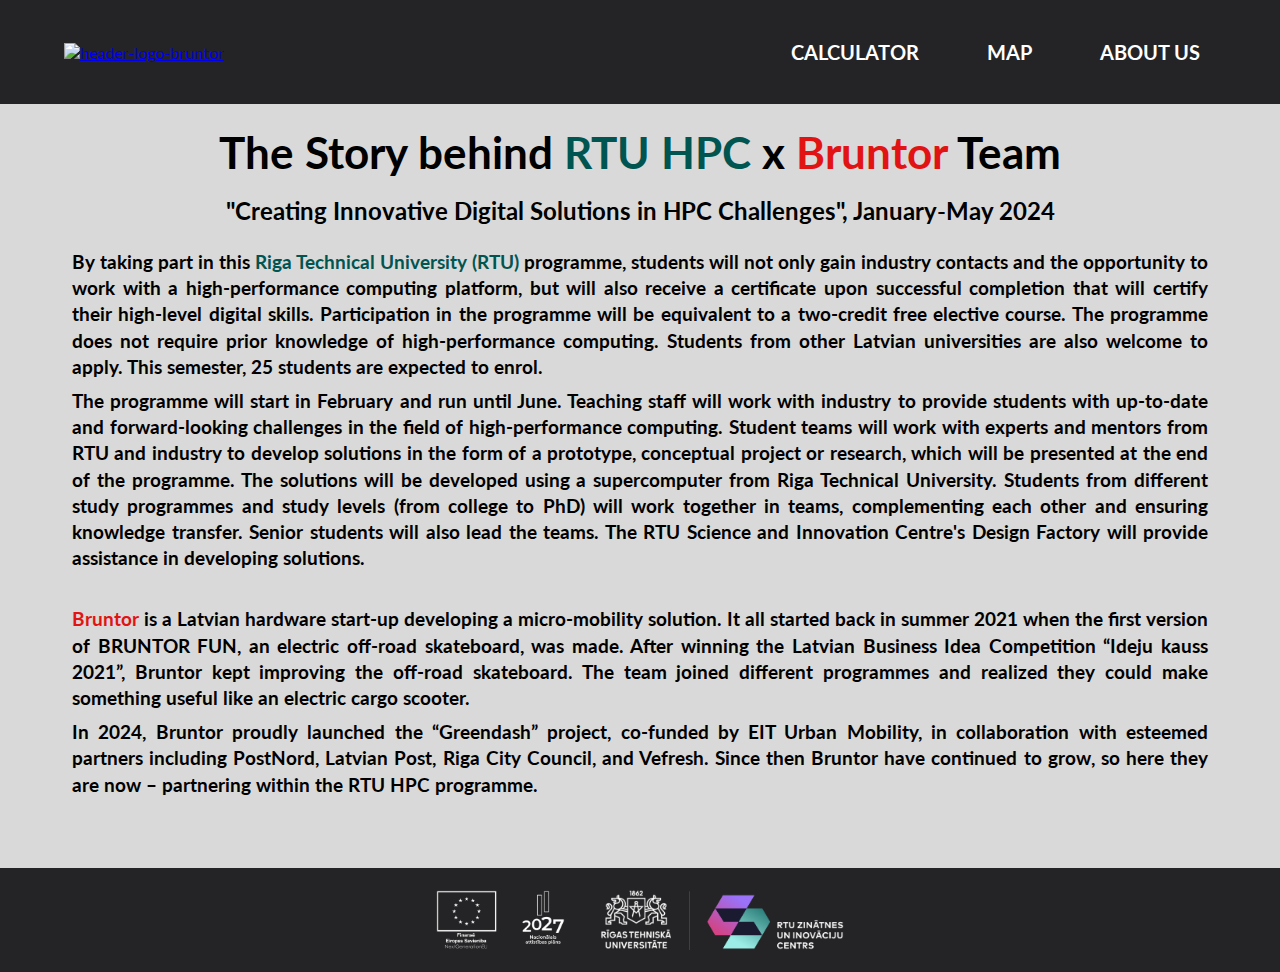
==== commit a43dfecf: "Added responsiveness to the footer and calculator" ====
--- a/index.html
+++ b/index.html
@@ -42,7 +42,7 @@
                 <img src="images/nap-logo.png" alt="footer-logo-eu-nap" id="footer-logo-eu-nap">
             </a>
             <a href="https://rtuzic.lv">
-                <img src="https://rtuzic.lv/images/RTU_ZIC_LV_logo.png" alt="footer-logo-rtuzic" id="footer-logo-rtuzic">
+                <img src="images/rtu-zic-logo.png" alt="footer-logo-rtuzic" id="footer-logo-rtuzic">
             </a>
         </footer>
         <script src="js/leaflet.js"></script>
--- a/css/stylesheet.css
+++ b/css/stylesheet.css
@@ -58,6 +58,9 @@
 header > a > img {
     min-width: 200px;
 }
+footer > a > img {
+
+}
 #menu {
     display: inherit;
     flex-direction: row;
@@ -69,7 +72,7 @@
     justify-content: center;
 }
 .menu-item-link {
-    color: var(--light-color);
+    color: white;
     font-size: 20px;
     font-weight: bold;
     text-decoration: none;
@@ -82,7 +85,7 @@
 .title {
     text-align: center;
     font-size: 44px;
-    margin-bottom: 22px;
+    margin-bottom: 18px;
 }
 .subtitle {
     text-align: center;
@@ -115,46 +118,39 @@
 /* INDEX END */
 
 /* CALCULATOR BEGIN */
-#calc-form {
+.grid-container {
+    display: grid;
+    grid-template-columns: repeat(3, 1fr);
+    grid-template-rows: repeat(3, 1fr);
+    gap: 64px;
+    padding: 32px 0;
+    width: 100%;
+}
+.grid-element {
     display: flex;
     flex-direction: column;
-    gap: 64px;
-    padding: 32px;
-}
-.calc-form-row {
-    display: inherit;
-    align-items: flex-end;
-    justify-content: space-between;
-    flex: 1;
-    gap: 32px;
-}
-.calc-form-row-elem {
-    display: inherit;
-    flex-direction: column;
-    flex-basis: 33%;
     gap: 12px;
 }
-#calc-form label {
+.grid-container label {
     font-size: 18px;
     font-weight: bold;
 }
-#calc-form input {
+.grid-container input {
     font-size: 20px;
     font-weight: bold;
     background-color: white;
     border: 2px var(--dark-color) solid;
     padding: 16px 12px;
 }
-#calc-form input:focus {
+.grid-container input:focus {
     outline: 3px var(--accent-color) solid;
 }
-#calc-form input[readonly] {
+.grid-container input[readonly] {
     background-color: transparent;
 }
 #calc-button {
     height: unset!important;
-    flex-grow: 0;
-    font-size: 26px!important;
+    font-size: 32px!important;
     text-transform: uppercase;
     color: white!important;
     background-color: var(--accent-color)!important;
@@ -223,7 +219,46 @@
         right: 100%;
     }
 }
+/* ABOUT US END */
+
+/* MEDIA QUERIES BEGIN */
 @media (max-width: 1024px) {
+    .grid-container {
+        grid-template-columns: repeat(1, 1fr);
+        grid-template-rows: repeat(7, 1fr);
+        gap: 32px;
+    }
+    .grid-container > div:nth-child(1) {
+        order: -5;
+    }
+    .grid-container > div:nth-child(2) {
+        /*order: 5;*/
+    }
+    .grid-container > div:nth-child(3) {
+        order: 6;
+    }
+    .grid-container > div:nth-child(4) {
+        order: -3;
+    }
+    .grid-container > div:nth-child(5) {
+        /*order: 3; button */
+    }
+    .grid-container > div:nth-child(6) {
+        order: 7;
+    }
+    .grid-container > div:nth-child(7) {
+        order: -2;
+    }
+    .grid-container > div:nth-child(8) {
+        /*order: 7;*/
+    }
+    .grid-container > div:nth-child(9) {
+        order: 7;
+    }
+    .grid-separator {
+        display: none;
+    }
+
     .flex-container {
         flex-direction: column;
         align-items: center;
@@ -245,10 +280,10 @@
         justify-content: space-between;
     }
     .menu-item-link {
-        padding: 0;
+        padding: 8px;
     }
 }
 @media (max-width: 520px) {
 
 }
-/* ABOUT US END */
+/* MEDIA QUERIES END */
